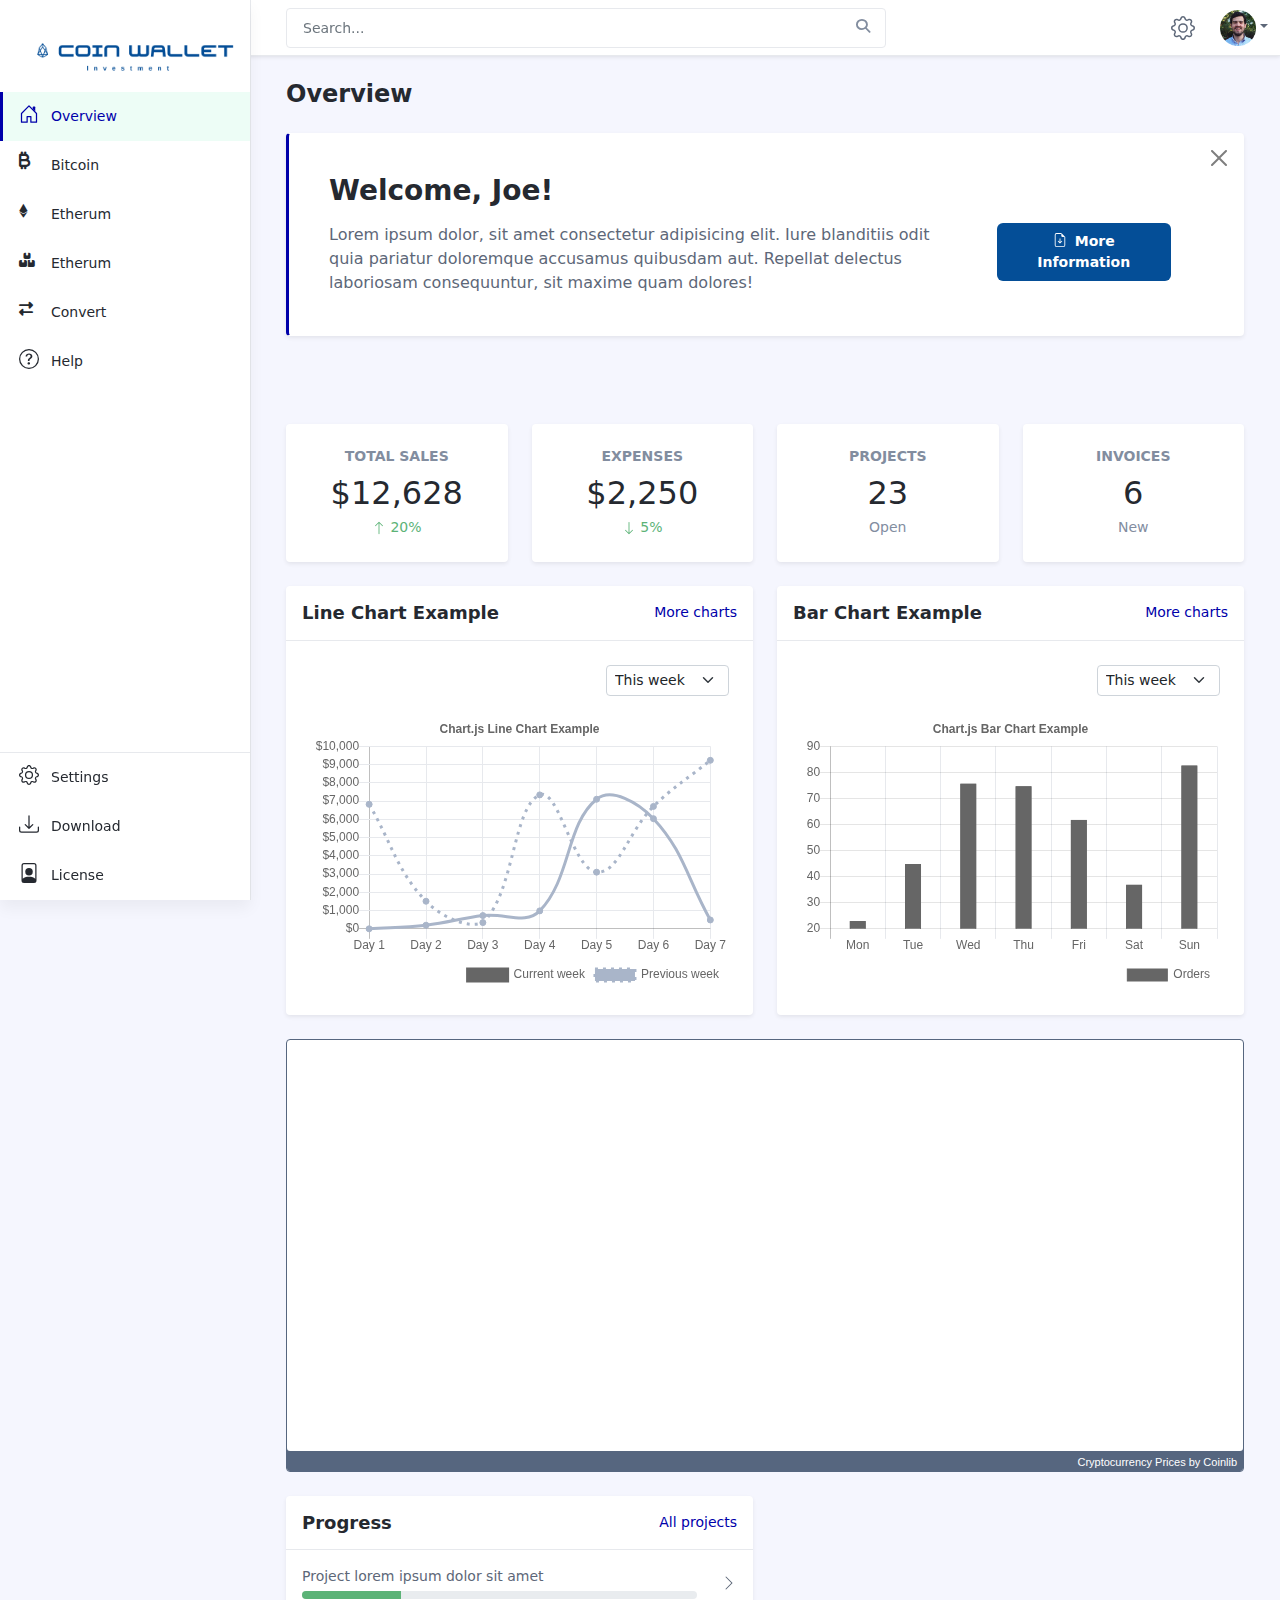
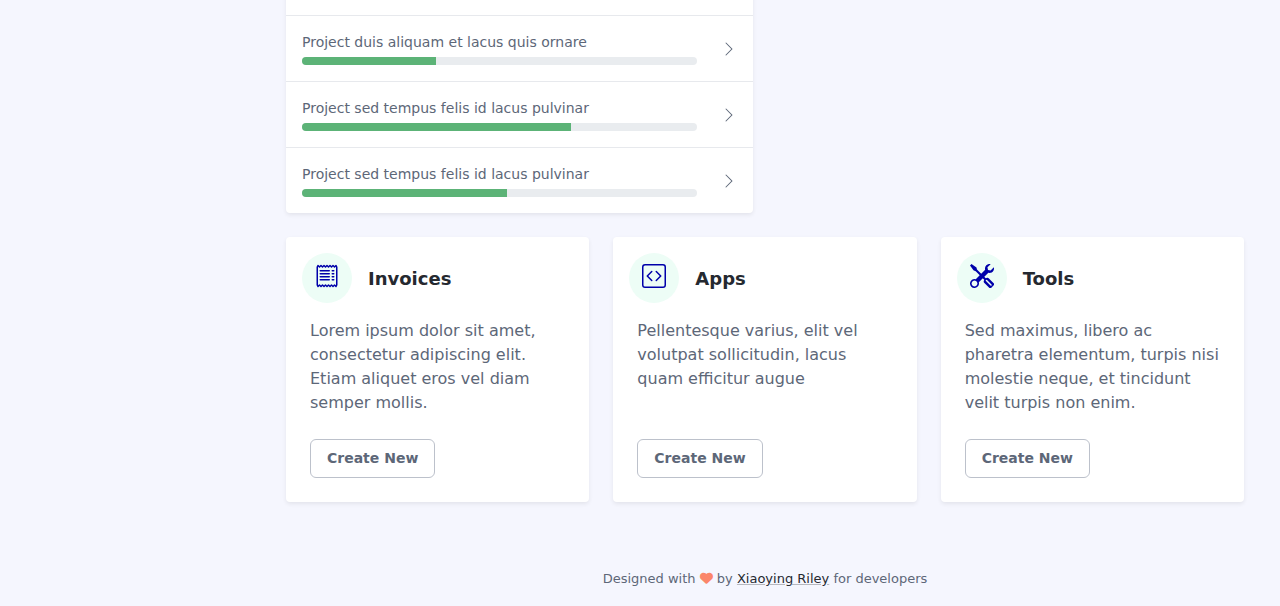
==== index.html @ d8ae7e6e "first commit" ====
<!DOCTYPE html>
<html lang="en"> 
<head>
    <title>Crypto Wallet Investment - Crypto Trading</title>
    <!-- Meta -->
    <meta charset="utf-8">
    <meta http-equiv="X-UA-Compatible" content="IE=edge">
    <meta name="viewport" content="width=device-width, initial-scale=1.0">
    
    <meta name="description" content="Portal - Bootstrap 5 Admin Dashboard Template For Developers">
    <meta name="author" content="Xiaoying Riley at 3rd Wave Media">    
    <!-- <link rel="shortcut icon" href="favicon.ico">  -->
    
    <!-- FontAwesome CSS -->
	<link rel="stylesheet" href="https://cdnjs.cloudflare.com/ajax/libs/font-awesome/6.1.1/css/all.min.css">
    
    <!-- App CSS -->  
    <link id="theme-style" rel="stylesheet" href="assets/css/portal.css">

</head> 

<body class="app">   	
    <header class="app-header fixed-top">	   	            
        <div class="app-header-inner">  
	        <div class="container-fluid py-2">
		        <div class="app-header-content"> 
		            <div class="row justify-content-between align-items-center">
			        
				    <div class="col-auto">
					    <a id="sidepanel-toggler" class="sidepanel-toggler d-inline-block d-xl-none" href="#">
						    <svg xmlns="http://www.w3.org/2000/svg" width="30" height="30" viewBox="0 0 30 30" role="img"><title>Menu</title><path stroke="currentColor" stroke-linecap="round" stroke-miterlimit="10" stroke-width="2" d="M4 7h22M4 15h22M4 23h22"></path></svg>
					    </a>
				    </div><!--//col-->
		            <div class="search-mobile-trigger d-sm-none col">
			            <i class="search-mobile-trigger-icon fas fa-search"></i>
			        </div><!--//col-->
		            <div class="app-search-box col">
		                <form class="app-search-form">   
							<input type="text" placeholder="Search..." name="search" class="form-control search-input">
							<button type="submit" class="btn search-btn btn-primary" value="Search"><i class="fas fa-search"></i></button> 
				        </form>
		            </div><!--//app-search-box-->
		            
		            <div class="app-utilities col-auto">
			            <div class="app-utility-item">
				            <a href="#" title="Settings">
					            <!--//Bootstrap Icons: https://icons.getbootstrap.com/ -->
					            <svg width="1em" height="1em" viewBox="0 0 16 16" class="bi bi-gear icon" fill="currentColor" xmlns="http://www.w3.org/2000/svg">
  <path fill-rule="evenodd" d="M8.837 1.626c-.246-.835-1.428-.835-1.674 0l-.094.319A1.873 1.873 0 0 1 4.377 3.06l-.292-.16c-.764-.415-1.6.42-1.184 1.185l.159.292a1.873 1.873 0 0 1-1.115 2.692l-.319.094c-.835.246-.835 1.428 0 1.674l.319.094a1.873 1.873 0 0 1 1.115 2.693l-.16.291c-.415.764.42 1.6 1.185 1.184l.292-.159a1.873 1.873 0 0 1 2.692 1.116l.094.318c.246.835 1.428.835 1.674 0l.094-.319a1.873 1.873 0 0 1 2.693-1.115l.291.16c.764.415 1.6-.42 1.184-1.185l-.159-.291a1.873 1.873 0 0 1 1.116-2.693l.318-.094c.835-.246.835-1.428 0-1.674l-.319-.094a1.873 1.873 0 0 1-1.115-2.692l.16-.292c.415-.764-.42-1.6-1.185-1.184l-.291.159A1.873 1.873 0 0 1 8.93 1.945l-.094-.319zm-2.633-.283c.527-1.79 3.065-1.79 3.592 0l.094.319a.873.873 0 0 0 1.255.52l.292-.16c1.64-.892 3.434.901 2.54 2.541l-.159.292a.873.873 0 0 0 .52 1.255l.319.094c1.79.527 1.79 3.065 0 3.592l-.319.094a.873.873 0 0 0-.52 1.255l.16.292c.893 1.64-.902 3.434-2.541 2.54l-.292-.159a.873.873 0 0 0-1.255.52l-.094.319c-.527 1.79-3.065 1.79-3.592 0l-.094-.319a.873.873 0 0 0-1.255-.52l-.292.16c-1.64.893-3.433-.902-2.54-2.541l.159-.292a.873.873 0 0 0-.52-1.255l-.319-.094c-1.79-.527-1.79-3.065 0-3.592l.319-.094a.873.873 0 0 0 .52-1.255l-.16-.292c-.892-1.64.902-3.433 2.541-2.54l.292.159a.873.873 0 0 0 1.255-.52l.094-.319z"/>
  <path fill-rule="evenodd" d="M8 5.754a2.246 2.246 0 1 0 0 4.492 2.246 2.246 0 0 0 0-4.492zM4.754 8a3.246 3.246 0 1 1 6.492 0 3.246 3.246 0 0 1-6.492 0z"/>
</svg>
					        </a>
					    </div><!--//app-utility-item-->
			            
			            <div class="app-utility-item app-user-dropdown dropdown">
				            <a class="dropdown-toggle" id="user-dropdown-toggle" data-bs-toggle="dropdown" href="#" role="button" aria-expanded="false"><img src="assets/images/user.png" alt="user profile"></a>
				            <ul class="dropdown-menu" aria-labelledby="user-dropdown-toggle">
								<li><a class="dropdown-item" href="#">Account</a></li>
								<li><a class="dropdown-item" href="#">Settings</a></li>
								<li><hr class="dropdown-divider"></li>
								<li><a class="dropdown-item" href="#">Log Out</a></li>
							</ul>
			            </div><!--//app-user-dropdown--> 
		            </div><!--//app-utilities-->
		        </div><!--//row-->
	            </div><!--//app-header-content-->
	        </div><!--//container-fluid-->
        </div><!--//app-header-inner-->
        <div id="app-sidepanel" class="app-sidepanel"> 
	        <div id="sidepanel-drop" class="sidepanel-drop"></div>
	        <div class="sidepanel-inner d-flex flex-column">
		        <a href="#" id="sidepanel-close" class="sidepanel-close d-xl-none">&times;</a>
		        <div class="app-branding">
		            <a class="app-logo" href="index.html"><img style="width: 100%;" src="assets/images/logo.png" alt="logo"></a>
		        </div><!--//app-branding-->  
		        
			    <nav id="app-nav-main" class="app-nav app-nav-main flex-grow-1">
				    <ul class="app-menu list-unstyled accordion" id="menu-accordion">
					    <li class="nav-item">
					        <!--//Bootstrap Icons: https://icons.getbootstrap.com/ -->
					        <a class="nav-link active" href="index.html">
						        <span class="nav-icon">
						        <svg width="1em" height="1em" viewBox="0 0 16 16" class="bi bi-house-door" fill="currentColor" xmlns="http://www.w3.org/2000/svg">
		  <path fill-rule="evenodd" d="M7.646 1.146a.5.5 0 0 1 .708 0l6 6a.5.5 0 0 1 .146.354v7a.5.5 0 0 1-.5.5H9.5a.5.5 0 0 1-.5-.5v-4H7v4a.5.5 0 0 1-.5.5H2a.5.5 0 0 1-.5-.5v-7a.5.5 0 0 1 .146-.354l6-6zM2.5 7.707V14H6v-4a.5.5 0 0 1 .5-.5h3a.5.5 0 0 1 .5.5v4h3.5V7.707L8 2.207l-5.5 5.5z"/>
		  <path fill-rule="evenodd" d="M13 2.5V6l-2-2V2.5a.5.5 0 0 1 .5-.5h1a.5.5 0 0 1 .5.5z"/>
		</svg>
						         </span>
		                         <span class="nav-link-text">Overview</span>
					        </a><!--//nav-link-->
					    </li><!--//nav-item-->
					    <li class="nav-item">
					        <!--//Bootstrap Icons: https://icons.getbootstrap.com/ -->
					        <a class="nav-link" href="#">
						        <span class="nav-icon">
									<i style="font-size: 18px;" class="fa-solid fa-bitcoin-sign"></i>
						         </span>
		                         <span class="nav-link-text">Bitcoin</span>
					        </a><!--//nav-link-->
					    </li><!--//nav-item-->

						<li class="nav-item">
					        <!--//Bootstrap Icons: https://icons.getbootstrap.com/ -->
					        <a class="nav-link" href="#">
						        <span class="nav-icon">
									<i class="fa-brands fa-ethereum"></i>
						         </span>
		                         <span class="nav-link-text">Etherum</span>
					        </a><!--//nav-link-->
					    </li><!--//nav-item-->

						<li class="nav-item">
					        <!--//Bootstrap Icons: https://icons.getbootstrap.com/ -->
					        <a class="nav-link" href="#">
						        <span class="nav-icon">
									<i class="fa-solid fa-boxes-stacked"></i>
						         </span>
		                         <span class="nav-link-text">Etherum</span>
					        </a><!--//nav-link-->
					    </li><!--//nav-item-->

						<li class="nav-item">
					        <!--//Bootstrap Icons: https://icons.getbootstrap.com/ -->
					        <a class="nav-link" href="#">
						        <span class="nav-icon">
									<i class="fa-solid fa-right-left"></i>
						         </span>
		                         <span class="nav-link-text">Convert</span>
					        </a><!--//nav-link-->
					    </li><!--//nav-item-->
					    
					    <li class="nav-item">
					        <!--//Bootstrap Icons: https://icons.getbootstrap.com/ -->
					        <a class="nav-link" href="#">
						        <span class="nav-icon">
						        <svg width="1em" height="1em" viewBox="0 0 16 16" class="bi bi-question-circle" fill="currentColor" xmlns="http://www.w3.org/2000/svg">
  <path fill-rule="evenodd" d="M8 15A7 7 0 1 0 8 1a7 7 0 0 0 0 14zm0 1A8 8 0 1 0 8 0a8 8 0 0 0 0 16z"/>
  <path d="M5.255 5.786a.237.237 0 0 0 .241.247h.825c.138 0 .248-.113.266-.25.09-.656.54-1.134 1.342-1.134.686 0 1.314.343 1.314 1.168 0 .635-.374.927-.965 1.371-.673.489-1.206 1.06-1.168 1.987l.003.217a.25.25 0 0 0 .25.246h.811a.25.25 0 0 0 .25-.25v-.105c0-.718.273-.927 1.01-1.486.609-.463 1.244-.977 1.244-2.056 0-1.511-1.276-2.241-2.673-2.241-1.267 0-2.655.59-2.75 2.286zm1.557 5.763c0 .533.425.927 1.01.927.609 0 1.028-.394 1.028-.927 0-.552-.42-.94-1.029-.94-.584 0-1.009.388-1.009.94z"/>
</svg>
						         </span>
		                         <span class="nav-link-text">Help</span>
					        </a><!--//nav-link-->
					    </li><!--//nav-item-->					    
				    </ul><!--//app-menu-->
			    </nav><!--//app-nav-->
			    <div class="app-sidepanel-footer">
				    <nav class="app-nav app-nav-footer">
					    <ul class="app-menu footer-menu list-unstyled">
						    <li class="nav-item">
						        <!--//Bootstrap Icons: https://icons.getbootstrap.com/ -->
						        <a class="nav-link" href="#">
							        <span class="nav-icon">
							            <svg width="1em" height="1em" viewBox="0 0 16 16" class="bi bi-gear" fill="currentColor" xmlns="http://www.w3.org/2000/svg">
	  <path fill-rule="evenodd" d="M8.837 1.626c-.246-.835-1.428-.835-1.674 0l-.094.319A1.873 1.873 0 0 1 4.377 3.06l-.292-.16c-.764-.415-1.6.42-1.184 1.185l.159.292a1.873 1.873 0 0 1-1.115 2.692l-.319.094c-.835.246-.835 1.428 0 1.674l.319.094a1.873 1.873 0 0 1 1.115 2.693l-.16.291c-.415.764.42 1.6 1.185 1.184l.292-.159a1.873 1.873 0 0 1 2.692 1.116l.094.318c.246.835 1.428.835 1.674 0l.094-.319a1.873 1.873 0 0 1 2.693-1.115l.291.16c.764.415 1.6-.42 1.184-1.185l-.159-.291a1.873 1.873 0 0 1 1.116-2.693l.318-.094c.835-.246.835-1.428 0-1.674l-.319-.094a1.873 1.873 0 0 1-1.115-2.692l.16-.292c.415-.764-.42-1.6-1.185-1.184l-.291.159A1.873 1.873 0 0 1 8.93 1.945l-.094-.319zm-2.633-.283c.527-1.79 3.065-1.79 3.592 0l.094.319a.873.873 0 0 0 1.255.52l.292-.16c1.64-.892 3.434.901 2.54 2.541l-.159.292a.873.873 0 0 0 .52 1.255l.319.094c1.79.527 1.79 3.065 0 3.592l-.319.094a.873.873 0 0 0-.52 1.255l.16.292c.893 1.64-.902 3.434-2.541 2.54l-.292-.159a.873.873 0 0 0-1.255.52l-.094.319c-.527 1.79-3.065 1.79-3.592 0l-.094-.319a.873.873 0 0 0-1.255-.52l-.292.16c-1.64.893-3.433-.902-2.54-2.541l.159-.292a.873.873 0 0 0-.52-1.255l-.319-.094c-1.79-.527-1.79-3.065 0-3.592l.319-.094a.873.873 0 0 0 .52-1.255l-.16-.292c-.892-1.64.902-3.433 2.541-2.54l.292.159a.873.873 0 0 0 1.255-.52l.094-.319z"/>
	  <path fill-rule="evenodd" d="M8 5.754a2.246 2.246 0 1 0 0 4.492 2.246 2.246 0 0 0 0-4.492zM4.754 8a3.246 3.246 0 1 1 6.492 0 3.246 3.246 0 0 1-6.492 0z"/>
	</svg>
							        </span>
			                        <span class="nav-link-text">Settings</span>
						        </a><!--//nav-link-->
						    </li><!--//nav-item-->
						    <li class="nav-item">
						        <!--//Bootstrap Icons: https://icons.getbootstrap.com/ -->
						        <a class="nav-link" href="#">
							        <span class="nav-icon">
							            <svg width="1em" height="1em" viewBox="0 0 16 16" class="bi bi-download" fill="currentColor" xmlns="http://www.w3.org/2000/svg">
	  <path fill-rule="evenodd" d="M.5 9.9a.5.5 0 0 1 .5.5v2.5a1 1 0 0 0 1 1h12a1 1 0 0 0 1-1v-2.5a.5.5 0 0 1 1 0v2.5a2 2 0 0 1-2 2H2a2 2 0 0 1-2-2v-2.5a.5.5 0 0 1 .5-.5z"/>
	  <path fill-rule="evenodd" d="M7.646 11.854a.5.5 0 0 0 .708 0l3-3a.5.5 0 0 0-.708-.708L8.5 10.293V1.5a.5.5 0 0 0-1 0v8.793L5.354 8.146a.5.5 0 1 0-.708.708l3 3z"/>
	</svg>
							        </span>
			                        <span class="nav-link-text">Download</span>
						        </a><!--//nav-link-->
						    </li><!--//nav-item-->
						    <li class="nav-item">
						        <!--//Bootstrap Icons: https://icons.getbootstrap.com/ -->
						        <a class="nav-link" href="#">
							        <span class="nav-icon">
							            <svg width="1em" height="1em" viewBox="0 0 16 16" class="bi bi-file-person" fill="currentColor" xmlns="http://www.w3.org/2000/svg">
	  <path fill-rule="evenodd" d="M12 1H4a1 1 0 0 0-1 1v10.755S4 11 8 11s5 1.755 5 1.755V2a1 1 0 0 0-1-1zM4 0a2 2 0 0 0-2 2v12a2 2 0 0 0 2 2h8a2 2 0 0 0 2-2V2a2 2 0 0 0-2-2H4z"/>
	  <path fill-rule="evenodd" d="M8 10a3 3 0 1 0 0-6 3 3 0 0 0 0 6z"/>
	</svg>
							        </span>
			                        <span class="nav-link-text">License</span>
						        </a><!--//nav-link-->
						    </li><!--//nav-item-->
					    </ul><!--//footer-menu-->
				    </nav>
			    </div><!--//app-sidepanel-footer-->
		       
	        </div><!--//sidepanel-inner-->
	    </div><!--//app-sidepanel-->
    </header><!--//app-header-->
    
    <div class="app-wrapper">
	    
	    <div class="app-content pt-3 p-md-3 p-lg-4">
		    <div class="container-xl">
			    
			    <h1 class="app-page-title">Overview</h1>
			    
			    <div class="app-card alert alert-dismissible shadow-sm mb-4 border-left-decoration" role="alert">
				    <div class="inner">
					    <div class="app-card-body p-3 p-lg-4">
						    <h3 class="mb-3">Welcome, Joe!</h3>
						    <div class="row gx-5 gy-3">
						        <div class="col-12 col-lg-9">
							        
							        <div>Lorem ipsum dolor, sit amet consectetur adipisicing elit. Iure blanditiis odit quia pariatur doloremque accusamus quibusdam aut. Repellat delectus laboriosam consequuntur, sit maxime quam dolores!</div>
							    </div><!--//col-->
							    <div class="col-12 col-lg-3">
								    <a class="btn app-btn-primary" href="#"><svg width="1em" height="1em" viewBox="0 0 16 16" class="bi bi-file-earmark-arrow-down me-2" fill="currentColor" xmlns="http://www.w3.org/2000/svg">
  <path d="M4 0h5.5v1H4a1 1 0 0 0-1 1v12a1 1 0 0 0 1 1h8a1 1 0 0 0 1-1V4.5h1V14a2 2 0 0 1-2 2H4a2 2 0 0 1-2-2V2a2 2 0 0 1 2-2z"/>
  <path d="M9.5 3V0L14 4.5h-3A1.5 1.5 0 0 1 9.5 3z"/>
  <path fill-rule="evenodd" d="M8 6a.5.5 0 0 1 .5.5v3.793l1.146-1.147a.5.5 0 0 1 .708.708l-2 2a.5.5 0 0 1-.708 0l-2-2a.5.5 0 1 1 .708-.708L7.5 10.293V6.5A.5.5 0 0 1 8 6z"/>
</svg>More Information</a>
							    </div><!--//col-->
						    </div><!--//row-->
						    <button type="button" class="btn-close" data-bs-dismiss="alert" aria-label="Close"></button>
					    </div><!--//app-card-body-->
					    
				    </div><!--//inner-->
			    </div><!--//app-card-->
				<div class="row g-4 mb-4">
			        <div class="col-12 col-lg-12">
						<iframe src="https://bit2me.com/widget/crypto-carousel/v1" style="display:block;width:100%;height:40px;" frameborder="0"></iframe>
			        </div><!--//col-->
			    </div><!--//row-->
			    <div class="row g-4 mb-4">
				    <div class="col-6 col-lg-3">
					    <div class="app-card app-card-stat shadow-sm h-100">
						    <div class="app-card-body p-3 p-lg-4">
							    <h4 class="stats-type mb-1">Total Sales</h4>
							    <div class="stats-figure">$12,628</div>
							    <div class="stats-meta text-success">
								    <svg width="1em" height="1em" viewBox="0 0 16 16" class="bi bi-arrow-up" fill="currentColor" xmlns="http://www.w3.org/2000/svg">
  <path fill-rule="evenodd" d="M8 15a.5.5 0 0 0 .5-.5V2.707l3.146 3.147a.5.5 0 0 0 .708-.708l-4-4a.5.5 0 0 0-.708 0l-4 4a.5.5 0 1 0 .708.708L7.5 2.707V14.5a.5.5 0 0 0 .5.5z"/>
</svg> 20%</div>
						    </div><!--//app-card-body-->
						    <a class="app-card-link-mask" href="#"></a>
					    </div><!--//app-card-->
				    </div><!--//col-->
				    
				    <div class="col-6 col-lg-3">
					    <div class="app-card app-card-stat shadow-sm h-100">
						    <div class="app-card-body p-3 p-lg-4">
							    <h4 class="stats-type mb-1">Expenses</h4>
							    <div class="stats-figure">$2,250</div>
							    <div class="stats-meta text-success">
								    <svg width="1em" height="1em" viewBox="0 0 16 16" class="bi bi-arrow-down" fill="currentColor" xmlns="http://www.w3.org/2000/svg">
  <path fill-rule="evenodd" d="M8 1a.5.5 0 0 1 .5.5v11.793l3.146-3.147a.5.5 0 0 1 .708.708l-4 4a.5.5 0 0 1-.708 0l-4-4a.5.5 0 0 1 .708-.708L7.5 13.293V1.5A.5.5 0 0 1 8 1z"/>
</svg> 5% </div>
						    </div><!--//app-card-body-->
						    <a class="app-card-link-mask" href="#"></a>
					    </div><!--//app-card-->
				    </div><!--//col-->
				    <div class="col-6 col-lg-3">
					    <div class="app-card app-card-stat shadow-sm h-100">
						    <div class="app-card-body p-3 p-lg-4">
							    <h4 class="stats-type mb-1">Projects</h4>
							    <div class="stats-figure">23</div>
							    <div class="stats-meta">
								    Open</div>
						    </div><!--//app-card-body-->
						    <a class="app-card-link-mask" href="#"></a>
					    </div><!--//app-card-->
				    </div><!--//col-->
				    <div class="col-6 col-lg-3">
					    <div class="app-card app-card-stat shadow-sm h-100">
						    <div class="app-card-body p-3 p-lg-4">
							    <h4 class="stats-type mb-1">Invoices</h4>
							    <div class="stats-figure">6</div>
							    <div class="stats-meta">New</div>
						    </div><!--//app-card-body-->
						    <a class="app-card-link-mask" href="#"></a>
					    </div><!--//app-card-->
				    </div><!--//col-->
			    </div><!--//row-->
			    <div class="row g-4 mb-4">
			        <div class="col-12 col-lg-6">
				        <div class="app-card app-card-chart h-100 shadow-sm">
					        <div class="app-card-header p-3">
						        <div class="row justify-content-between align-items-center">
							        <div class="col-auto">
						                <h4 class="app-card-title">Line Chart Example</h4>
							        </div><!--//col-->
							        <div class="col-auto">
								        <div class="card-header-action">
									        <a href="charts.html">More charts</a>
								        </div><!--//card-header-actions-->
							        </div><!--//col-->
						        </div><!--//row-->
					        </div><!--//app-card-header-->
					        <div class="app-card-body p-3 p-lg-4">
							    <div class="mb-3 d-flex">   
							        <select class="form-select form-select-sm ms-auto d-inline-flex w-auto">
									    <option value="1" selected>This week</option>
									    <option value="2">Today</option>
									    <option value="3">This Month</option>
									    <option value="3">This Year</option>
									</select>
							    </div>
						        <div class="chart-container">
				                    <canvas id="canvas-linechart" ></canvas>
						        </div>
					        </div><!--//app-card-body-->
				        </div><!--//app-card-->
			        </div><!--//col-->
			        <div class="col-12 col-lg-6">
				        <div class="app-card app-card-chart h-100 shadow-sm">
					        <div class="app-card-header p-3">
						        <div class="row justify-content-between align-items-center">
							        <div class="col-auto">
						                <h4 class="app-card-title">Bar Chart Example</h4>
							        </div><!--//col-->
							        <div class="col-auto">
								        <div class="card-header-action">
									        <a href="charts.html">More charts</a>
								        </div><!--//card-header-actions-->
							        </div><!--//col-->
						        </div><!--//row-->
					        </div><!--//app-card-header-->
					        <div class="app-card-body p-3 p-lg-4">
							    <div class="mb-3 d-flex">   
							        <select class="form-select form-select-sm ms-auto d-inline-flex w-auto">
									    <option value="1" selected>This week</option>
									    <option value="2">Today</option>
									    <option value="3">This Month</option>
									    <option value="3">This Year</option>
									</select>
							    </div>
						        <div class="chart-container">
				                    <canvas id="canvas-barchart" ></canvas>
						        </div>
					        </div><!--//app-card-body-->
				        </div><!--//app-card-->
			        </div><!--//col-->
			        
			    </div><!--//row-->
				<div class="row g-4 mb-4">
			        <div class="col-12 col-lg-12">
						<div style="height:100%; background-color: #FFFFFF; overflow:hidden; box-sizing: border-box; border: 1px solid #56667F; border-radius: 4px; text-align: right; line-height:14px; font-size: 12px; font-feature-settings: normal; text-size-adjust: 100%; box-shadow: inset 0 -20px 0 0 #56667F; padding: 0px; margin: 0px; width: 100%;"><div style="height:413px; padding:0px; margin:0px; width: 100%;"><iframe src="https://widget.coinlib.io/widget?type=full_v2&theme=light&cnt=6&pref_coin_id=1505&graph=yes" width="100%" height="409px" scrolling="auto" marginwidth="0" marginheight="0" frameborder="0" border="0" style="border:0;margin:0;padding:0;"></iframe></div><div style="color: #FFFFFF; line-height: 14px; font-weight: 400; font-size: 11px; box-sizing: border-box; padding: 2px 6px; width: 100%; font-family: Verdana, Tahoma, Arial, sans-serif;"><a href="https://coinlib.io" target="_blank" style="font-weight: 500; color: #FFFFFF; text-decoration:none; font-size:11px">Cryptocurrency Prices</a>&nbsp;by Coinlib</div></div>
			        </div><!--//col-->
			    </div><!--//row-->
			    <div class="row g-4 mb-4">
				    <div class="col-12 col-lg-6">
				        <div class="app-card app-card-progress-list h-100 shadow-sm">
					        <div class="app-card-header p-3">
						        <div class="row justify-content-between align-items-center">
							        <div class="col-auto">
						                <h4 class="app-card-title">Progress</h4>
							        </div><!--//col-->
							        <div class="col-auto">
								        <div class="card-header-action">
									        <a href="#">All projects</a>
								        </div><!--//card-header-actions-->
							        </div><!--//col-->
						        </div><!--//row-->
					        </div><!--//app-card-header-->
					        <div class="app-card-body">
							    <div class="item p-3">
								    <div class="row align-items-center">
									    <div class="col">
										    <div class="title mb-1 ">Project lorem ipsum dolor sit amet</div>
										    <div class="progress">
  <div class="progress-bar bg-success" role="progressbar" style="width: 25%;" aria-valuenow="25" aria-valuemin="0" aria-valuemax="100"></div>
</div>
									    </div><!--//col-->
									    <div class="col-auto">
										    <svg width="1em" height="1em" viewBox="0 0 16 16" class="bi bi-chevron-right" fill="currentColor" xmlns="http://www.w3.org/2000/svg">
  <path fill-rule="evenodd" d="M4.646 1.646a.5.5 0 0 1 .708 0l6 6a.5.5 0 0 1 0 .708l-6 6a.5.5 0 0 1-.708-.708L10.293 8 4.646 2.354a.5.5 0 0 1 0-.708z"/>
</svg>
									    </div><!--//col-->
								    </div><!--//row-->
								    <a class="item-link-mask" href="#"></a>
							    </div><!--//item-->
							    
							    
							     <div class="item p-3">
								    <div class="row align-items-center">
									    <div class="col">
										    <div class="title mb-1 ">Project duis aliquam et lacus quis ornare</div>
										    <div class="progress">
  <div class="progress-bar bg-success" role="progressbar" style="width: 34%;" aria-valuenow="34" aria-valuemin="0" aria-valuemax="100"></div>
</div>
									    </div><!--//col-->
									    <div class="col-auto">
										    <svg width="1em" height="1em" viewBox="0 0 16 16" class="bi bi-chevron-right" fill="currentColor" xmlns="http://www.w3.org/2000/svg">
  <path fill-rule="evenodd" d="M4.646 1.646a.5.5 0 0 1 .708 0l6 6a.5.5 0 0 1 0 .708l-6 6a.5.5 0 0 1-.708-.708L10.293 8 4.646 2.354a.5.5 0 0 1 0-.708z"/>
</svg>
									    </div><!--//col-->
								    </div><!--//row-->
								    <a class="item-link-mask" href="#"></a>
							    </div><!--//item-->
							    
							    <div class="item p-3">
								    <div class="row align-items-center">
									    <div class="col">
										    <div class="title mb-1 ">Project sed tempus felis id lacus pulvinar</div>
										    <div class="progress">
  <div class="progress-bar bg-success" role="progressbar" style="width: 68%;" aria-valuenow="68" aria-valuemin="0" aria-valuemax="100"></div>
</div>
									    </div><!--//col-->
									    <div class="col-auto">
										    <svg width="1em" height="1em" viewBox="0 0 16 16" class="bi bi-chevron-right" fill="currentColor" xmlns="http://www.w3.org/2000/svg">
  <path fill-rule="evenodd" d="M4.646 1.646a.5.5 0 0 1 .708 0l6 6a.5.5 0 0 1 0 .708l-6 6a.5.5 0 0 1-.708-.708L10.293 8 4.646 2.354a.5.5 0 0 1 0-.708z"/>
</svg>
									    </div><!--//col-->
								    </div><!--//row-->
								    <a class="item-link-mask" href="#"></a>
							    </div><!--//item-->
							    
							    <div class="item p-3">
								    <div class="row align-items-center">
									    <div class="col">
										    <div class="title mb-1 ">Project sed tempus felis id lacus pulvinar</div>
										    <div class="progress">
  <div class="progress-bar bg-success" role="progressbar" style="width: 52%;" aria-valuenow="52" aria-valuemin="0" aria-valuemax="100"></div>
</div>
									    </div><!--//col-->
									    <div class="col-auto">
										    <svg width="1em" height="1em" viewBox="0 0 16 16" class="bi bi-chevron-right" fill="currentColor" xmlns="http://www.w3.org/2000/svg">
  <path fill-rule="evenodd" d="M4.646 1.646a.5.5 0 0 1 .708 0l6 6a.5.5 0 0 1 0 .708l-6 6a.5.5 0 0 1-.708-.708L10.293 8 4.646 2.354a.5.5 0 0 1 0-.708z"/>
</svg>
									    </div><!--//col-->
								    </div><!--//row-->
								    <a class="item-link-mask" href="#"></a>
							    </div><!--//item-->
		
					        </div><!--//app-card-body-->
				        </div><!--//app-card-->
			        </div><!--//col-->
			        <div class="col-12 col-lg-6">
						<script src="https://widgets.coingecko.com/coingecko-coin-converter-widget.js"></script>
<coingecko-coin-converter-widget  coin-id="bitcoin" currency="usd" background-color="#fff" font-color="#044e97" locale="en"></coingecko-coin-converter-widget>
			        </div><!--//col-->
			    </div><!--//row-->
			    <div class="row g-4 mb-4">
				    <div class="col-12 col-lg-4">
					    <div class="app-card app-card-basic d-flex flex-column align-items-start shadow-sm">
						    <div class="app-card-header p-3 border-bottom-0">
						        <div class="row align-items-center gx-3">
							        <div class="col-auto">
								        <div class="app-icon-holder">
										    <svg width="1em" height="1em" viewBox="0 0 16 16" class="bi bi-receipt" fill="currentColor" xmlns="http://www.w3.org/2000/svg">
  <path fill-rule="evenodd" d="M1.92.506a.5.5 0 0 1 .434.14L3 1.293l.646-.647a.5.5 0 0 1 .708 0L5 1.293l.646-.647a.5.5 0 0 1 .708 0L7 1.293l.646-.647a.5.5 0 0 1 .708 0L9 1.293l.646-.647a.5.5 0 0 1 .708 0l.646.647.646-.647a.5.5 0 0 1 .708 0l.646.647.646-.647a.5.5 0 0 1 .801.13l.5 1A.5.5 0 0 1 15 2v12a.5.5 0 0 1-.053.224l-.5 1a.5.5 0 0 1-.8.13L13 14.707l-.646.647a.5.5 0 0 1-.708 0L11 14.707l-.646.647a.5.5 0 0 1-.708 0L9 14.707l-.646.647a.5.5 0 0 1-.708 0L7 14.707l-.646.647a.5.5 0 0 1-.708 0L5 14.707l-.646.647a.5.5 0 0 1-.708 0L3 14.707l-.646.647a.5.5 0 0 1-.801-.13l-.5-1A.5.5 0 0 1 1 14V2a.5.5 0 0 1 .053-.224l.5-1a.5.5 0 0 1 .367-.27zm.217 1.338L2 2.118v11.764l.137.274.51-.51a.5.5 0 0 1 .707 0l.646.647.646-.646a.5.5 0 0 1 .708 0l.646.646.646-.646a.5.5 0 0 1 .708 0l.646.646.646-.646a.5.5 0 0 1 .708 0l.646.646.646-.646a.5.5 0 0 1 .708 0l.646.646.646-.646a.5.5 0 0 1 .708 0l.509.509.137-.274V2.118l-.137-.274-.51.51a.5.5 0 0 1-.707 0L12 1.707l-.646.647a.5.5 0 0 1-.708 0L10 1.707l-.646.647a.5.5 0 0 1-.708 0L8 1.707l-.646.647a.5.5 0 0 1-.708 0L6 1.707l-.646.647a.5.5 0 0 1-.708 0L4 1.707l-.646.647a.5.5 0 0 1-.708 0l-.509-.51z"/>
  <path fill-rule="evenodd" d="M3 4.5a.5.5 0 0 1 .5-.5h6a.5.5 0 1 1 0 1h-6a.5.5 0 0 1-.5-.5zm0 2a.5.5 0 0 1 .5-.5h6a.5.5 0 1 1 0 1h-6a.5.5 0 0 1-.5-.5zm0 2a.5.5 0 0 1 .5-.5h6a.5.5 0 1 1 0 1h-6a.5.5 0 0 1-.5-.5zm0 2a.5.5 0 0 1 .5-.5h6a.5.5 0 0 1 0 1h-6a.5.5 0 0 1-.5-.5zm8-6a.5.5 0 0 1 .5-.5h1a.5.5 0 0 1 0 1h-1a.5.5 0 0 1-.5-.5zm0 2a.5.5 0 0 1 .5-.5h1a.5.5 0 0 1 0 1h-1a.5.5 0 0 1-.5-.5zm0 2a.5.5 0 0 1 .5-.5h1a.5.5 0 0 1 0 1h-1a.5.5 0 0 1-.5-.5zm0 2a.5.5 0 0 1 .5-.5h1a.5.5 0 0 1 0 1h-1a.5.5 0 0 1-.5-.5z"/>
</svg>
									    </div><!--//icon-holder-->
						                
							        </div><!--//col-->
							        <div class="col-auto">
								        <h4 class="app-card-title">Invoices</h4>
							        </div><!--//col-->
						        </div><!--//row-->
						    </div><!--//app-card-header-->
						    <div class="app-card-body px-4">
							    
							    <div class="intro">Lorem ipsum dolor sit amet, consectetur adipiscing elit. Etiam aliquet eros vel diam semper mollis.</div>
						    </div><!--//app-card-body-->
						    <div class="app-card-footer p-4 mt-auto">
							   <a class="btn app-btn-secondary" href="#">Create New</a>
						    </div><!--//app-card-footer-->
						</div><!--//app-card-->
				    </div><!--//col-->
				    <div class="col-12 col-lg-4">
					    <div class="app-card app-card-basic d-flex flex-column align-items-start shadow-sm">
						    <div class="app-card-header p-3 border-bottom-0">
						        <div class="row align-items-center gx-3">
							        <div class="col-auto">
								        <div class="app-icon-holder">
										    <svg width="1em" height="1em" viewBox="0 0 16 16" class="bi bi-code-square" fill="currentColor" xmlns="http://www.w3.org/2000/svg">
  <path fill-rule="evenodd" d="M14 1H2a1 1 0 0 0-1 1v12a1 1 0 0 0 1 1h12a1 1 0 0 0 1-1V2a1 1 0 0 0-1-1zM2 0a2 2 0 0 0-2 2v12a2 2 0 0 0 2 2h12a2 2 0 0 0 2-2V2a2 2 0 0 0-2-2H2z"/>
  <path fill-rule="evenodd" d="M6.854 4.646a.5.5 0 0 1 0 .708L4.207 8l2.647 2.646a.5.5 0 0 1-.708.708l-3-3a.5.5 0 0 1 0-.708l3-3a.5.5 0 0 1 .708 0zm2.292 0a.5.5 0 0 0 0 .708L11.793 8l-2.647 2.646a.5.5 0 0 0 .708.708l3-3a.5.5 0 0 0 0-.708l-3-3a.5.5 0 0 0-.708 0z"/>
</svg>
									    </div><!--//icon-holder-->
						                
							        </div><!--//col-->
							        <div class="col-auto">
								        <h4 class="app-card-title">Apps</h4>
							        </div><!--//col-->
						        </div><!--//row-->
						    </div><!--//app-card-header-->
						    <div class="app-card-body px-4">
							    
							    <div class="intro">Pellentesque varius, elit vel volutpat sollicitudin, lacus quam efficitur augue</div>
						    </div><!--//app-card-body-->
						    <div class="app-card-footer p-4 mt-auto">
							   <a class="btn app-btn-secondary" href="#">Create New</a>
						    </div><!--//app-card-footer-->
						</div><!--//app-card-->
				    </div><!--//col-->
				    <div class="col-12 col-lg-4">
					    <div class="app-card app-card-basic d-flex flex-column align-items-start shadow-sm">
						    <div class="app-card-header p-3 border-bottom-0">
						        <div class="row align-items-center gx-3">
							        <div class="col-auto">
								        <div class="app-icon-holder">
										    <svg width="1em" height="1em" viewBox="0 0 16 16" class="bi bi-tools" fill="currentColor" xmlns="http://www.w3.org/2000/svg">
  <path fill-rule="evenodd" d="M0 1l1-1 3.081 2.2a1 1 0 0 1 .419.815v.07a1 1 0 0 0 .293.708L10.5 9.5l.914-.305a1 1 0 0 1 1.023.242l3.356 3.356a1 1 0 0 1 0 1.414l-1.586 1.586a1 1 0 0 1-1.414 0l-3.356-3.356a1 1 0 0 1-.242-1.023L9.5 10.5 3.793 4.793a1 1 0 0 0-.707-.293h-.071a1 1 0 0 1-.814-.419L0 1zm11.354 9.646a.5.5 0 0 0-.708.708l3 3a.5.5 0 0 0 .708-.708l-3-3z"/>
  <path fill-rule="evenodd" d="M15.898 2.223a3.003 3.003 0 0 1-3.679 3.674L5.878 12.15a3 3 0 1 1-2.027-2.027l6.252-6.341A3 3 0 0 1 13.778.1l-2.142 2.142L12 4l1.757.364 2.141-2.141zm-13.37 9.019L3.001 11l.471.242.529.026.287.445.445.287.026.529L5 13l-.242.471-.026.529-.445.287-.287.445-.529.026L3 15l-.471-.242L2 14.732l-.287-.445L1.268 14l-.026-.529L1 13l.242-.471.026-.529.445-.287.287-.445.529-.026z"/>
</svg>
									    </div><!--//icon-holder-->
						                
							        </div><!--//col-->
							        <div class="col-auto">
								        <h4 class="app-card-title">Tools</h4>
							        </div><!--//col-->
						        </div><!--//row-->
						    </div><!--//app-card-header-->
						    <div class="app-card-body px-4">
							    
							    <div class="intro">Sed maximus, libero ac pharetra elementum, turpis nisi molestie neque, et tincidunt velit turpis non enim.</div>
						    </div><!--//app-card-body-->
						    <div class="app-card-footer p-4 mt-auto">
							   <a class="btn app-btn-secondary" href="#">Create New</a>
						    </div><!--//app-card-footer-->
						</div><!--//app-card-->
				    </div><!--//col-->
			    </div><!--//row-->
			    
		    </div><!--//container-fluid-->
	    </div><!--//app-content-->
	    
	    <footer class="app-footer">
		    <div class="container text-center py-3">
		         <!--/* This template is free as long as you keep the footer attribution link. If you'd like to use the template without the attribution link, you can buy the commercial license via our website: themes.3rdwavemedia.com Thank you for your support. :) */-->
            <small class="copyright">Designed with <span class="sr-only">love</span><i class="fas fa-heart" style="color: #fb866a;"></i> by <a class="app-link" href="http://themes.3rdwavemedia.com" target="_blank">Xiaoying Riley</a> for developers</small>
		       
		    </div>
	    </footer><!--//app-footer-->
	    
    </div><!--//app-wrapper-->    					

 
    <!-- Javascript -->          
    <script src="assets/plugins/popper.min.js"></script>
    <script src="assets/plugins/bootstrap/js/bootstrap.min.js"></script>  

    <!-- Charts JS -->
    <script src="assets/plugins/chart.js/chart.min.js"></script> 
    <script src="assets/js/index-charts.js"></script> 
    
    <!-- Page Specific JS -->
    <script src="assets/js/app.js"></script> 

</body>
</html>
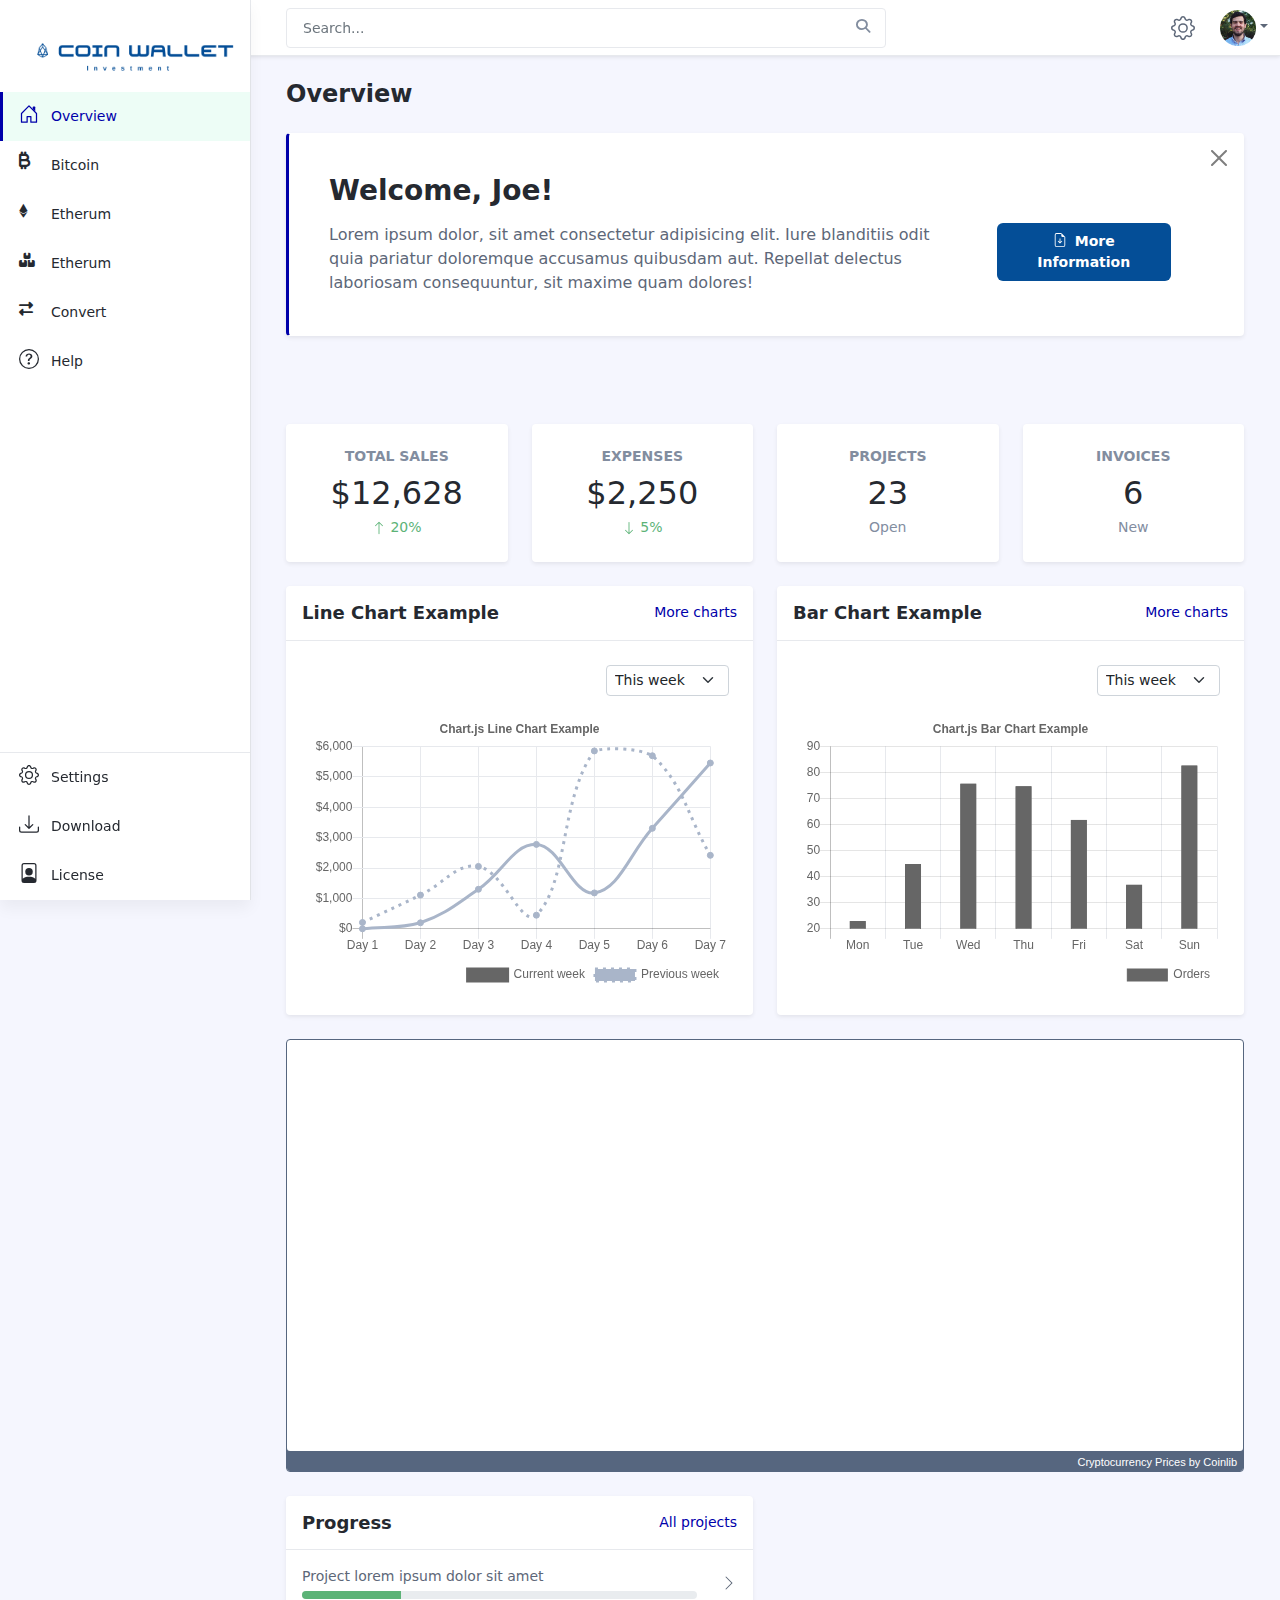
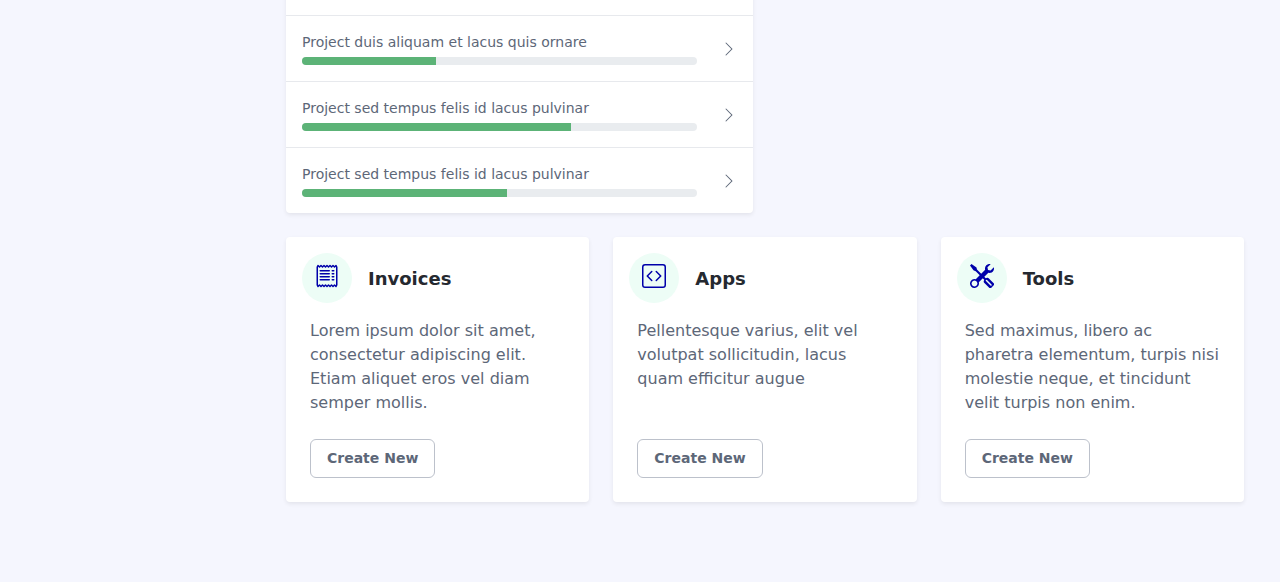
==== commit c83bae6d: "Removed footer credits" ====
--- a/index.html
+++ b/index.html
@@ -522,7 +522,7 @@
 	    <footer class="app-footer">
 		    <div class="container text-center py-3">
 		         <!--/* This template is free as long as you keep the footer attribution link. If you'd like to use the template without the attribution link, you can buy the commercial license via our website: themes.3rdwavemedia.com Thank you for your support. :) */-->
-            <small class="copyright">Designed with <span class="sr-only">love</span><i class="fas fa-heart" style="color: #fb866a;"></i> by <a class="app-link" href="http://themes.3rdwavemedia.com" target="_blank">Xiaoying Riley</a> for developers</small>
+            <!-- <small class="copyright">Designed with <span class="sr-only">love</span><i class="fas fa-heart" style="color: #fb866a;"></i> by <a class="app-link" href="http://themes.3rdwavemedia.com" target="_blank">Xiaoying Riley</a> for developers</small> -->
 		       
 		    </div>
 	    </footer><!--//app-footer-->
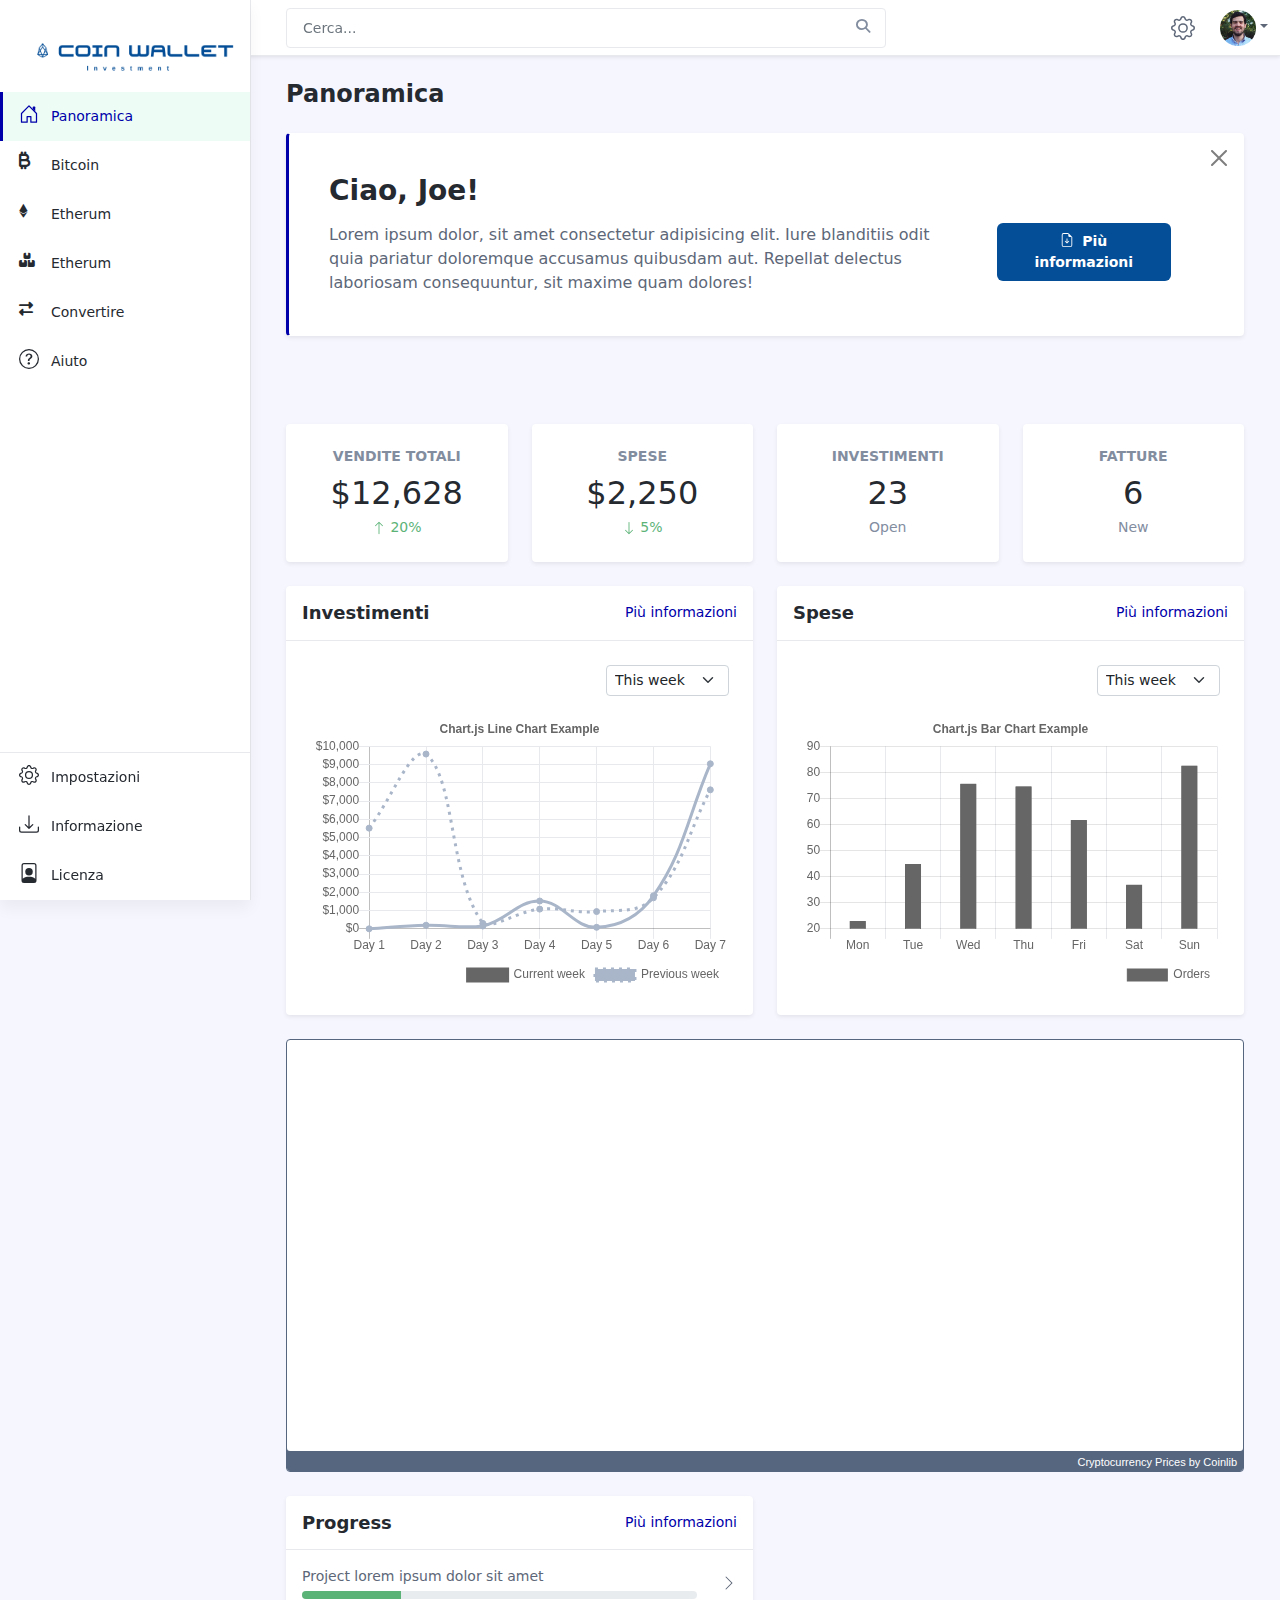
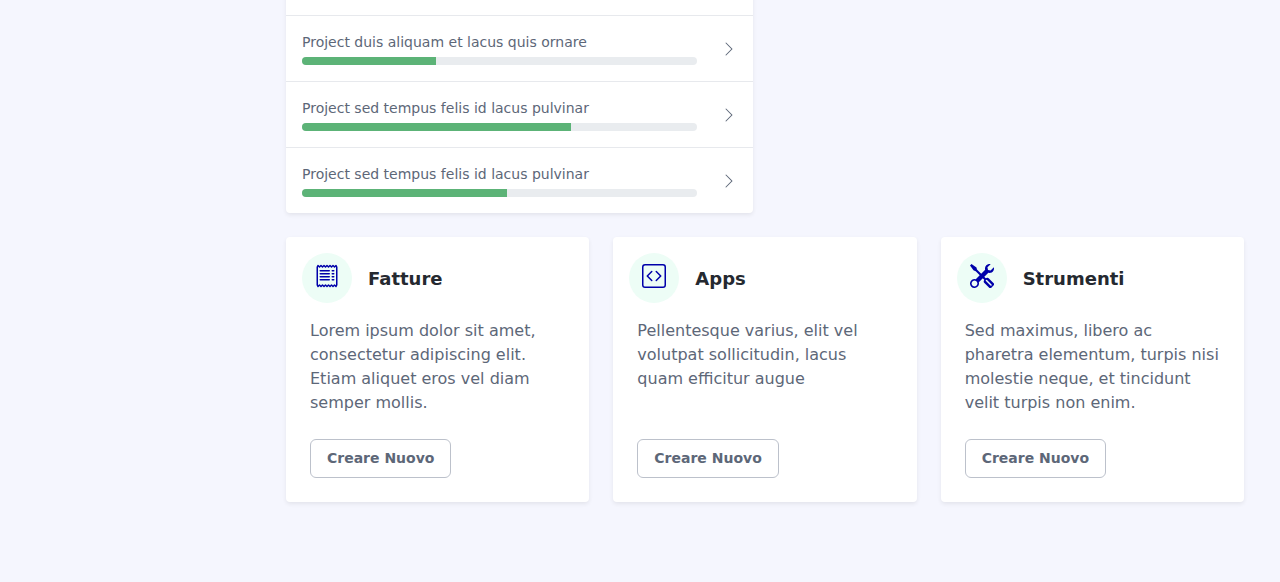
==== commit 9ef28985: "Translated to italian" ====
--- a/index.html
+++ b/index.html
@@ -36,7 +36,7 @@
 			        </div><!--//col-->
 		            <div class="app-search-box col">
 		                <form class="app-search-form">   
-							<input type="text" placeholder="Search..." name="search" class="form-control search-input">
+							<input type="text" placeholder="Cerca..." name="search" class="form-control search-input">
 							<button type="submit" class="btn search-btn btn-primary" value="Search"><i class="fas fa-search"></i></button> 
 				        </form>
 		            </div><!--//app-search-box-->
@@ -56,9 +56,9 @@
 				            <a class="dropdown-toggle" id="user-dropdown-toggle" data-bs-toggle="dropdown" href="#" role="button" aria-expanded="false"><img src="assets/images/user.png" alt="user profile"></a>
 				            <ul class="dropdown-menu" aria-labelledby="user-dropdown-toggle">
 								<li><a class="dropdown-item" href="#">Account</a></li>
-								<li><a class="dropdown-item" href="#">Settings</a></li>
+								<li><a class="dropdown-item" href="#">Impostazioni</a></li>
 								<li><hr class="dropdown-divider"></li>
-								<li><a class="dropdown-item" href="#">Log Out</a></li>
+								<li><a class="dropdown-item" href="#">Disconnettersi</a></li>
 							</ul>
 			            </div><!--//app-user-dropdown--> 
 		            </div><!--//app-utilities-->
@@ -85,7 +85,7 @@
 		  <path fill-rule="evenodd" d="M13 2.5V6l-2-2V2.5a.5.5 0 0 1 .5-.5h1a.5.5 0 0 1 .5.5z"/>
 		</svg>
 						         </span>
-		                         <span class="nav-link-text">Overview</span>
+		                         <span class="nav-link-text">Panoramica</span>
 					        </a><!--//nav-link-->
 					    </li><!--//nav-item-->
 					    <li class="nav-item">
@@ -124,7 +124,7 @@
 						        <span class="nav-icon">
 									<i class="fa-solid fa-right-left"></i>
 						         </span>
-		                         <span class="nav-link-text">Convert</span>
+		                         <span class="nav-link-text">Convertire</span>
 					        </a><!--//nav-link-->
 					    </li><!--//nav-item-->
 					    
@@ -137,7 +137,7 @@
   <path d="M5.255 5.786a.237.237 0 0 0 .241.247h.825c.138 0 .248-.113.266-.25.09-.656.54-1.134 1.342-1.134.686 0 1.314.343 1.314 1.168 0 .635-.374.927-.965 1.371-.673.489-1.206 1.06-1.168 1.987l.003.217a.25.25 0 0 0 .25.246h.811a.25.25 0 0 0 .25-.25v-.105c0-.718.273-.927 1.01-1.486.609-.463 1.244-.977 1.244-2.056 0-1.511-1.276-2.241-2.673-2.241-1.267 0-2.655.59-2.75 2.286zm1.557 5.763c0 .533.425.927 1.01.927.609 0 1.028-.394 1.028-.927 0-.552-.42-.94-1.029-.94-.584 0-1.009.388-1.009.94z"/>
 </svg>
 						         </span>
-		                         <span class="nav-link-text">Help</span>
+		                         <span class="nav-link-text">Aiuto</span>
 					        </a><!--//nav-link-->
 					    </li><!--//nav-item-->					    
 				    </ul><!--//app-menu-->
@@ -154,7 +154,7 @@
 	  <path fill-rule="evenodd" d="M8 5.754a2.246 2.246 0 1 0 0 4.492 2.246 2.246 0 0 0 0-4.492zM4.754 8a3.246 3.246 0 1 1 6.492 0 3.246 3.246 0 0 1-6.492 0z"/>
 	</svg>
 							        </span>
-			                        <span class="nav-link-text">Settings</span>
+			                        <span class="nav-link-text">Impostazioni</span>
 						        </a><!--//nav-link-->
 						    </li><!--//nav-item-->
 						    <li class="nav-item">
@@ -166,7 +166,7 @@
 	  <path fill-rule="evenodd" d="M7.646 11.854a.5.5 0 0 0 .708 0l3-3a.5.5 0 0 0-.708-.708L8.5 10.293V1.5a.5.5 0 0 0-1 0v8.793L5.354 8.146a.5.5 0 1 0-.708.708l3 3z"/>
 	</svg>
 							        </span>
-			                        <span class="nav-link-text">Download</span>
+			                        <span class="nav-link-text">Informazione</span>
 						        </a><!--//nav-link-->
 						    </li><!--//nav-item-->
 						    <li class="nav-item">
@@ -178,7 +178,7 @@
 	  <path fill-rule="evenodd" d="M8 10a3 3 0 1 0 0-6 3 3 0 0 0 0 6z"/>
 	</svg>
 							        </span>
-			                        <span class="nav-link-text">License</span>
+			                        <span class="nav-link-text">Licenza</span>
 						        </a><!--//nav-link-->
 						    </li><!--//nav-item-->
 					    </ul><!--//footer-menu-->
@@ -194,12 +194,12 @@
 	    <div class="app-content pt-3 p-md-3 p-lg-4">
 		    <div class="container-xl">
 			    
-			    <h1 class="app-page-title">Overview</h1>
+			    <h1 class="app-page-title">Panoramica</h1>
 			    
 			    <div class="app-card alert alert-dismissible shadow-sm mb-4 border-left-decoration" role="alert">
 				    <div class="inner">
 					    <div class="app-card-body p-3 p-lg-4">
-						    <h3 class="mb-3">Welcome, Joe!</h3>
+						    <h3 class="mb-3">Ciao, Joe!</h3>
 						    <div class="row gx-5 gy-3">
 						        <div class="col-12 col-lg-9">
 							        
@@ -210,7 +210,7 @@
   <path d="M4 0h5.5v1H4a1 1 0 0 0-1 1v12a1 1 0 0 0 1 1h8a1 1 0 0 0 1-1V4.5h1V14a2 2 0 0 1-2 2H4a2 2 0 0 1-2-2V2a2 2 0 0 1 2-2z"/>
   <path d="M9.5 3V0L14 4.5h-3A1.5 1.5 0 0 1 9.5 3z"/>
   <path fill-rule="evenodd" d="M8 6a.5.5 0 0 1 .5.5v3.793l1.146-1.147a.5.5 0 0 1 .708.708l-2 2a.5.5 0 0 1-.708 0l-2-2a.5.5 0 1 1 .708-.708L7.5 10.293V6.5A.5.5 0 0 1 8 6z"/>
-</svg>More Information</a>
+</svg>Più informazioni</a>
 							    </div><!--//col-->
 						    </div><!--//row-->
 						    <button type="button" class="btn-close" data-bs-dismiss="alert" aria-label="Close"></button>
@@ -227,7 +227,7 @@
 				    <div class="col-6 col-lg-3">
 					    <div class="app-card app-card-stat shadow-sm h-100">
 						    <div class="app-card-body p-3 p-lg-4">
-							    <h4 class="stats-type mb-1">Total Sales</h4>
+							    <h4 class="stats-type mb-1">Vendite Totali</h4>
 							    <div class="stats-figure">$12,628</div>
 							    <div class="stats-meta text-success">
 								    <svg width="1em" height="1em" viewBox="0 0 16 16" class="bi bi-arrow-up" fill="currentColor" xmlns="http://www.w3.org/2000/svg">
@@ -241,7 +241,7 @@
 				    <div class="col-6 col-lg-3">
 					    <div class="app-card app-card-stat shadow-sm h-100">
 						    <div class="app-card-body p-3 p-lg-4">
-							    <h4 class="stats-type mb-1">Expenses</h4>
+							    <h4 class="stats-type mb-1">Spese</h4>
 							    <div class="stats-figure">$2,250</div>
 							    <div class="stats-meta text-success">
 								    <svg width="1em" height="1em" viewBox="0 0 16 16" class="bi bi-arrow-down" fill="currentColor" xmlns="http://www.w3.org/2000/svg">
@@ -254,7 +254,7 @@
 				    <div class="col-6 col-lg-3">
 					    <div class="app-card app-card-stat shadow-sm h-100">
 						    <div class="app-card-body p-3 p-lg-4">
-							    <h4 class="stats-type mb-1">Projects</h4>
+							    <h4 class="stats-type mb-1">Investimenti</h4>
 							    <div class="stats-figure">23</div>
 							    <div class="stats-meta">
 								    Open</div>
@@ -265,7 +265,7 @@
 				    <div class="col-6 col-lg-3">
 					    <div class="app-card app-card-stat shadow-sm h-100">
 						    <div class="app-card-body p-3 p-lg-4">
-							    <h4 class="stats-type mb-1">Invoices</h4>
+							    <h4 class="stats-type mb-1">Fatture</h4>
 							    <div class="stats-figure">6</div>
 							    <div class="stats-meta">New</div>
 						    </div><!--//app-card-body-->
@@ -279,11 +279,11 @@
 					        <div class="app-card-header p-3">
 						        <div class="row justify-content-between align-items-center">
 							        <div class="col-auto">
-						                <h4 class="app-card-title">Line Chart Example</h4>
+						                <h4 class="app-card-title">Investimenti</h4>
 							        </div><!--//col-->
 							        <div class="col-auto">
 								        <div class="card-header-action">
-									        <a href="charts.html">More charts</a>
+									        <a href="#">Più informazioni</a>
 								        </div><!--//card-header-actions-->
 							        </div><!--//col-->
 						        </div><!--//row-->
@@ -308,11 +308,11 @@
 					        <div class="app-card-header p-3">
 						        <div class="row justify-content-between align-items-center">
 							        <div class="col-auto">
-						                <h4 class="app-card-title">Bar Chart Example</h4>
+						                <h4 class="app-card-title">Spese</h4>
 							        </div><!--//col-->
 							        <div class="col-auto">
 								        <div class="card-header-action">
-									        <a href="charts.html">More charts</a>
+									        <a href="#">Più informazioni</a>
 								        </div><!--//card-header-actions-->
 							        </div><!--//col-->
 						        </div><!--//row-->
@@ -349,7 +349,7 @@
 							        </div><!--//col-->
 							        <div class="col-auto">
 								        <div class="card-header-action">
-									        <a href="#">All projects</a>
+									        <a href="#">Più informazioni</a>
 								        </div><!--//card-header-actions-->
 							        </div><!--//col-->
 						        </div><!--//row-->
@@ -447,7 +447,7 @@
 						                
 							        </div><!--//col-->
 							        <div class="col-auto">
-								        <h4 class="app-card-title">Invoices</h4>
+								        <h4 class="app-card-title">Fatture</h4>
 							        </div><!--//col-->
 						        </div><!--//row-->
 						    </div><!--//app-card-header-->
@@ -456,7 +456,7 @@
 							    <div class="intro">Lorem ipsum dolor sit amet, consectetur adipiscing elit. Etiam aliquet eros vel diam semper mollis.</div>
 						    </div><!--//app-card-body-->
 						    <div class="app-card-footer p-4 mt-auto">
-							   <a class="btn app-btn-secondary" href="#">Create New</a>
+							   <a class="btn app-btn-secondary" href="#">Creare Nuovo</a>
 						    </div><!--//app-card-footer-->
 						</div><!--//app-card-->
 				    </div><!--//col-->
@@ -483,7 +483,7 @@
 							    <div class="intro">Pellentesque varius, elit vel volutpat sollicitudin, lacus quam efficitur augue</div>
 						    </div><!--//app-card-body-->
 						    <div class="app-card-footer p-4 mt-auto">
-							   <a class="btn app-btn-secondary" href="#">Create New</a>
+							   <a class="btn app-btn-secondary" href="#">Creare Nuovo</a>
 						    </div><!--//app-card-footer-->
 						</div><!--//app-card-->
 				    </div><!--//col-->
@@ -501,7 +501,7 @@
 						                
 							        </div><!--//col-->
 							        <div class="col-auto">
-								        <h4 class="app-card-title">Tools</h4>
+								        <h4 class="app-card-title">Strumenti</h4>
 							        </div><!--//col-->
 						        </div><!--//row-->
 						    </div><!--//app-card-header-->
@@ -510,7 +510,7 @@
 							    <div class="intro">Sed maximus, libero ac pharetra elementum, turpis nisi molestie neque, et tincidunt velit turpis non enim.</div>
 						    </div><!--//app-card-body-->
 						    <div class="app-card-footer p-4 mt-auto">
-							   <a class="btn app-btn-secondary" href="#">Create New</a>
+							   <a class="btn app-btn-secondary" href="#">Creare Nuovo</a>
 						    </div><!--//app-card-footer-->
 						</div><!--//app-card-->
 				    </div><!--//col-->
